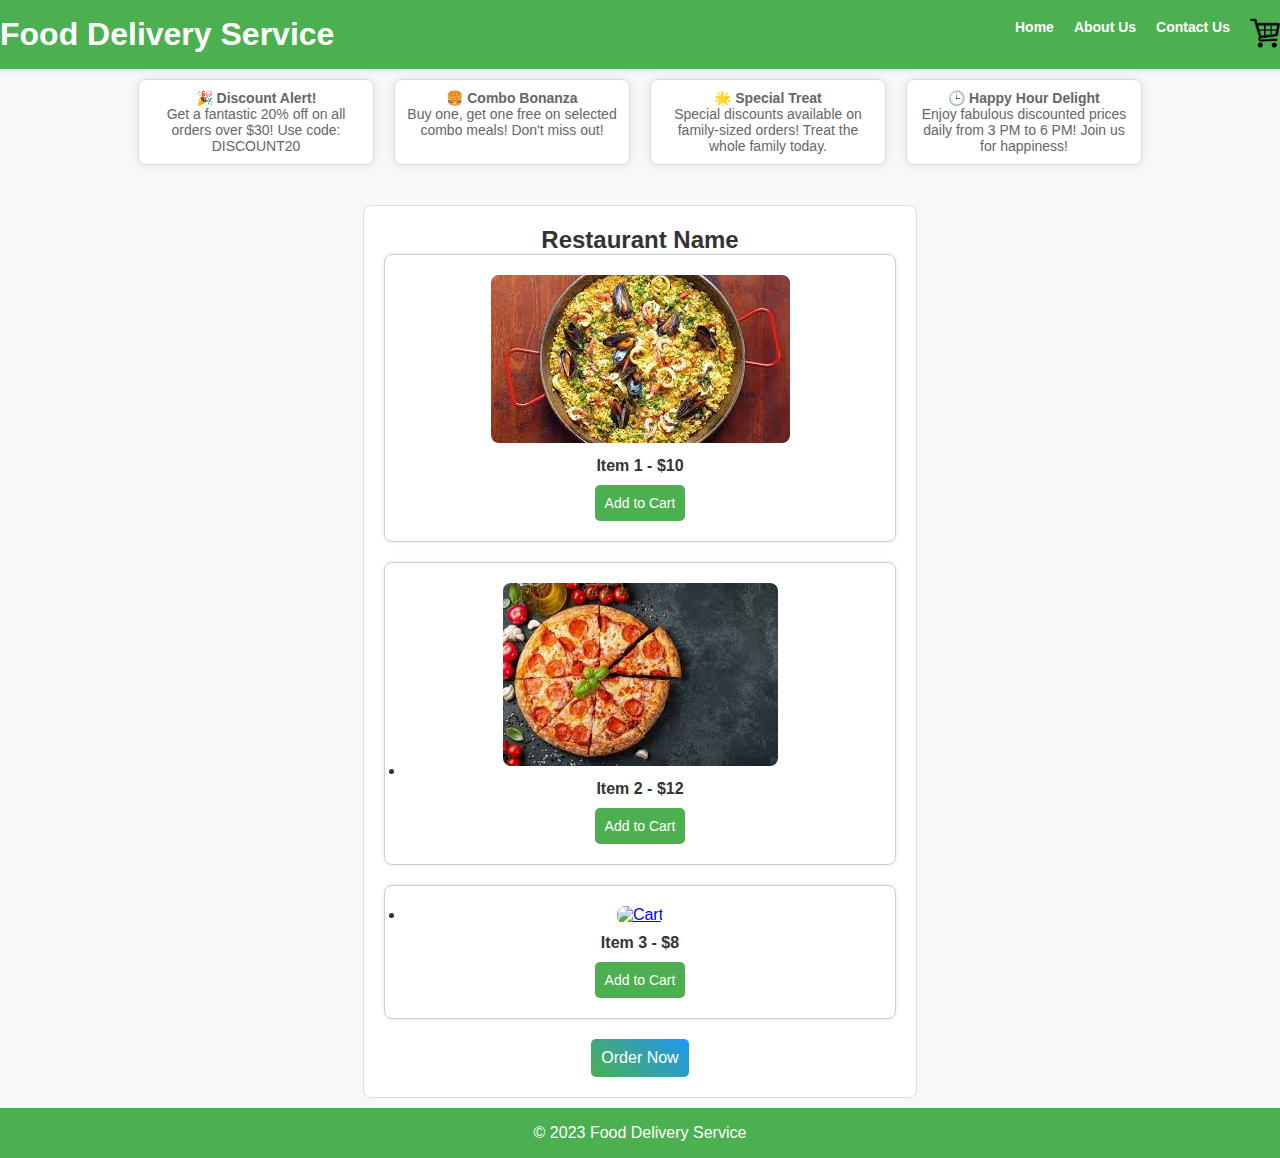
==== index.html @ 12a90baa "Add files via upload" ====
<!DOCTYPE html>
<html lang="en">
<head>
    <meta charset="UTF-8">
    <meta name="viewport" content="width=device-width, initial-scale=1.0">
    <title>Food Delivery</title>
    <link rel="stylesheet" href="styles.css">
    <style>
        /* Reset some default styles */
        body, h1, h2, h3, p {
            margin: 0;
            padding: 0;
        }

        /* Global styles */
        body {
            font-family: Arial, sans-serif;
            background-color: #f8f8f8;
            color: #333;
            margin: 0;
            padding: 0;
            display: flex;
            flex-direction: column;
            align-items: center;
            min-height: 100vh;
        }

        header {
            background-color: #4caf50;
            color: #fff;
            padding: 1em;
            width: 100%;
            box-shadow: 0 2px 4px rgba(0, 0, 0, 0.1);
            display: flex;
            justify-content: space-between;
            align-items: center;
        }

        nav ul {
            list-style: none;
            margin: 0;
            padding: 0;
            display: flex;
        }

        nav ul li {
            margin-right: 20px;
        }

        nav ul li:last-child {
            margin-right: 0;
        }

        nav a {
            text-decoration: none;
            color: #fff;
            font-weight: bold;
            font-size: 14px;
        }

        nav img {
            width: 30px;
            height: auto;
            cursor: pointer;
        }

        .main-section {
            display: flex;
            flex-direction: column;
            align-items: center;
        }

        .content-container {
            display: flex;
            flex-wrap: wrap;
            justify-content: space-around;
            width: 80%;
        }

        .offers {
            overflow-x: auto;
            display: flex;
            flex-wrap: wrap;
            justify-content: space-around;
            width: 100%;
            margin-bottom: 20px;
        }

        .offer-item {
            border: 1px solid #ddd;
            margin: 10px;
            padding: 10px;
            background-color: #fff;
            border-radius: 8px;
            width: 45%;
            box-shadow: 0 0 10px rgba(0, 0, 0, 0.1);
            text-align: center;
        }

        .restaurant {
            border: 1px solid #ddd;
            margin: 10px;
            padding: 20px;
            background-color: #fff;
            border-radius: 8px;
            width: 50%;
            text-align: center;
        }

        .menu-item {
            margin-bottom: 20px;
            text-align: center;
        }

        .menu-item img {
            max-width: 100%;
            border-radius: 8px;
            margin-bottom: 10px;
        }

        .add-to-cart {
            background-color: #4caf50;
            color: white;
            padding: 10px;
            border: none;
            border-radius: 5px;
            cursor: pointer;
            transition: background 0.3s ease-in-out;
        }

        .add-to-cart:hover {
            background-color: #45a049;
        }

        .order-btn {
            background: linear-gradient(45deg, #4caf50, #2196f3);
            color: white;
            padding: 10px;
            border: none;
            border-radius: 5px;
            cursor: pointer;
            transition: background 0.3s ease-in-out;
        }

        .order-btn:hover {
            background: linear-gradient(45deg, #2196f3, #4caf50);
        }

        footer {
            background-color: #4caf50;
            color: #fff;
            text-align: center;
            padding: 1em;
            width: 100%;
            margin-top: auto;
        }
    </style>
</head>
<body>
    <header>
        <h1>Food Delivery Service</h1>
        <nav>
            <ul>
                <li><a href="index.html">Home</a></li>
                <li><a href="about.html">About Us</a></li>
                <li><a href="contact.html">Contact Us</a></li>
                <li><a href="cart.html"><img src="Cart.png" alt="Cart"></a></li>
            </ul>
        </nav>
    </header>

    <section class="main-section">
        <div class="content-container">
            <div class="offers">
                <div class="offer-item">
                    <h3>🎉 Discount Alert!</h3>
                    <p>Get a fantastic 20% off on all orders over $30! Use code: DISCOUNT20</p>
                </div>
                <div class="offer-item">
                    <h3>🍔 Combo Bonanza</h3>
                    <p>Buy one, get one free on selected combo meals! Don't miss out!</p>
                </div>
                <div class="offer-item">
                    <h3>🌟 Special Treat</h3>
                    <p>Special discounts available on family-sized orders! Treat the whole family today.</p>
                </div>
                <div class="offer-item">
                    <h3>🕒 Happy Hour Delight</h3>
                    <p>Enjoy fabulous discounted prices daily from 3 PM to 6 PM! Join us for happiness!</p>
                </div>
            </div>

            <div class="restaurant">
                <h2>Restaurant Name</h2>
                <div class="menu-item">
                    <img src="download.jpg" alt="Item 1 Image">
                    <p>Item 1 - $10</p>
                    <button class="add-to-cart" data-item="Item 1" data-price="10">Add to Cart</button>
                </div>
                <div class="menu-item">
                    <li><a href="Pizza restaurent.html"><img src="Pizza.jpeg" alt="Cart"></a></li>
                    <p>Item 2 - $12</p>
                    <button class="add-to-cart" data-item="Item 2" data-price="12">Add to Cart</button>
                </div>
                <div class="menu-item">
                    <li><a href="Ramen restaurent.html"><img src="Ramen.jpeg" alt="Cart"></a></li>
                    <p>Item 3 - $8</p>
                    <button class="add-to-cart" data-item="Item 3" data-price="8">Add to Cart</button>
                </div>
                <!-- Add more menu items as needed -->
                <button class="order-btn">Order Now</button>
            </div>
        </div>
    </section>

    <footer>
        <p>&copy; 2023 Food Delivery Service</p>
    </footer>

    <script src="script.js"></script>
</body>
</html>
---- styles.css ----
/* styles.css */

body {
    font-family: 'Arial', sans-serif;
    margin: 0;
    padding: 0;
    background-color: #f8f8f8;
    color: #333;
    display: flex;
    flex-direction: column;
    align-items: center;
    min-height: 100vh;
}

header {
    background-color: #4caf50;
    color: #fff;
    padding: 1em;
    width: 100%;
    box-shadow: 0 2px 4px rgba(0, 0, 0, 0.1);
    display: flex;
    justify-content: space-between;
    align-items: center;
}

nav {
    display: flex;
    align-items: center;
}

nav ul {
    list-style: none;
    margin: 0;
    padding: 0;
    display: flex;
}

nav ul li {
    margin-right: 20px;
}

nav ul li:last-child {
    margin-right: 0;
}

nav a {
    text-decoration: none;
    color: #fff;
    font-weight: bold;
    font-size: 14px;
}

nav img {
    width: 30px;
    height: auto;
    cursor: pointer;
}

.main-section {
    display: flex;
    flex-direction: column;
    align-items: center;
}

.content-container {
    display: flex;
    flex-wrap: wrap;
    justify-content: space-around;
    width: 80%;
}


.offers {
    display: flex;
    flex-wrap: nowrap;
    overflow-x: auto;
    margin-bottom: 20px;
}

.offer-item {
    flex: 1;
    max-width: 300px;
    margin-right: 20px;
    padding: 20px;
    border-radius: 8px;
    box-shadow: 0 0 5px rgba(0, 0, 0, 0.1);
    background-color: #f9f9f9;
}

.offer-item h3 {
    font-size: 14px;
    color: #666;
}

.offer-item p {
    font-size: 14px;
    color: #666;
}

/* Styling for restaurant section */
.restaurant {
    border: 1px solid #ddd;
    margin: 10px;
    padding: 20px;
    background-color: #fff;
    border-radius: 8px;
    width: 50%;
    text-align: center;
    text-align: center;
}

.order-btn {
    background-color: #4caf50;
    color: white;
    padding: 10px 20px;
    border: none;
    border-radius: 5px;
    cursor: pointer;
    font-size: 16px;
    transition: background-color 0.3s ease;
}

.order-btn:hover {
    background-color: #45a049;
}

/* Styling for menu items */
.menu-item {
    margin-bottom: 20px;
    text-align: center;
    border: 1px solid #ccc;
    border-radius: 8px;
    padding: 20px;
    box-shadow: 0 0 5px rgba(0, 0, 0, 0.1);
}

.menu-item img {
    max-width: 100%;
    border-radius: 8px;
    margin-bottom: 10px;
}

.menu-item p {
    font-weight: bold;
    margin-bottom: 10px;
}

.add-to-cart {
    background-color: #4caf50;
    color: white;
    padding: 10px 20px;
    border: none;
    border-radius: 5px;
    cursor: pointer;
    font-size: 14px;
    transition: background-color 0.3s ease;
}

.add-to-cart:hover {
    background-color: #45a049;
}


.discount-container {
    display: flex;
    justify-content: space-around;
    width: 100%;
    margin-bottom: 20px;
}

.discount-item {
    border: 1px solid #ddd;
    margin: 10px;
    padding: 10px;
    background-color: #fff;
    border-radius: 8px;
    width: 20%;
    box-shadow: 0 0 10px rgba(0, 0, 0, 0.1);
    text-align: center;
}

footer {
    background-color: #4caf50;
    color: #fff;
    text-align: center;
    padding: 1em;
    width: 100%;
    margin-top: auto;
}
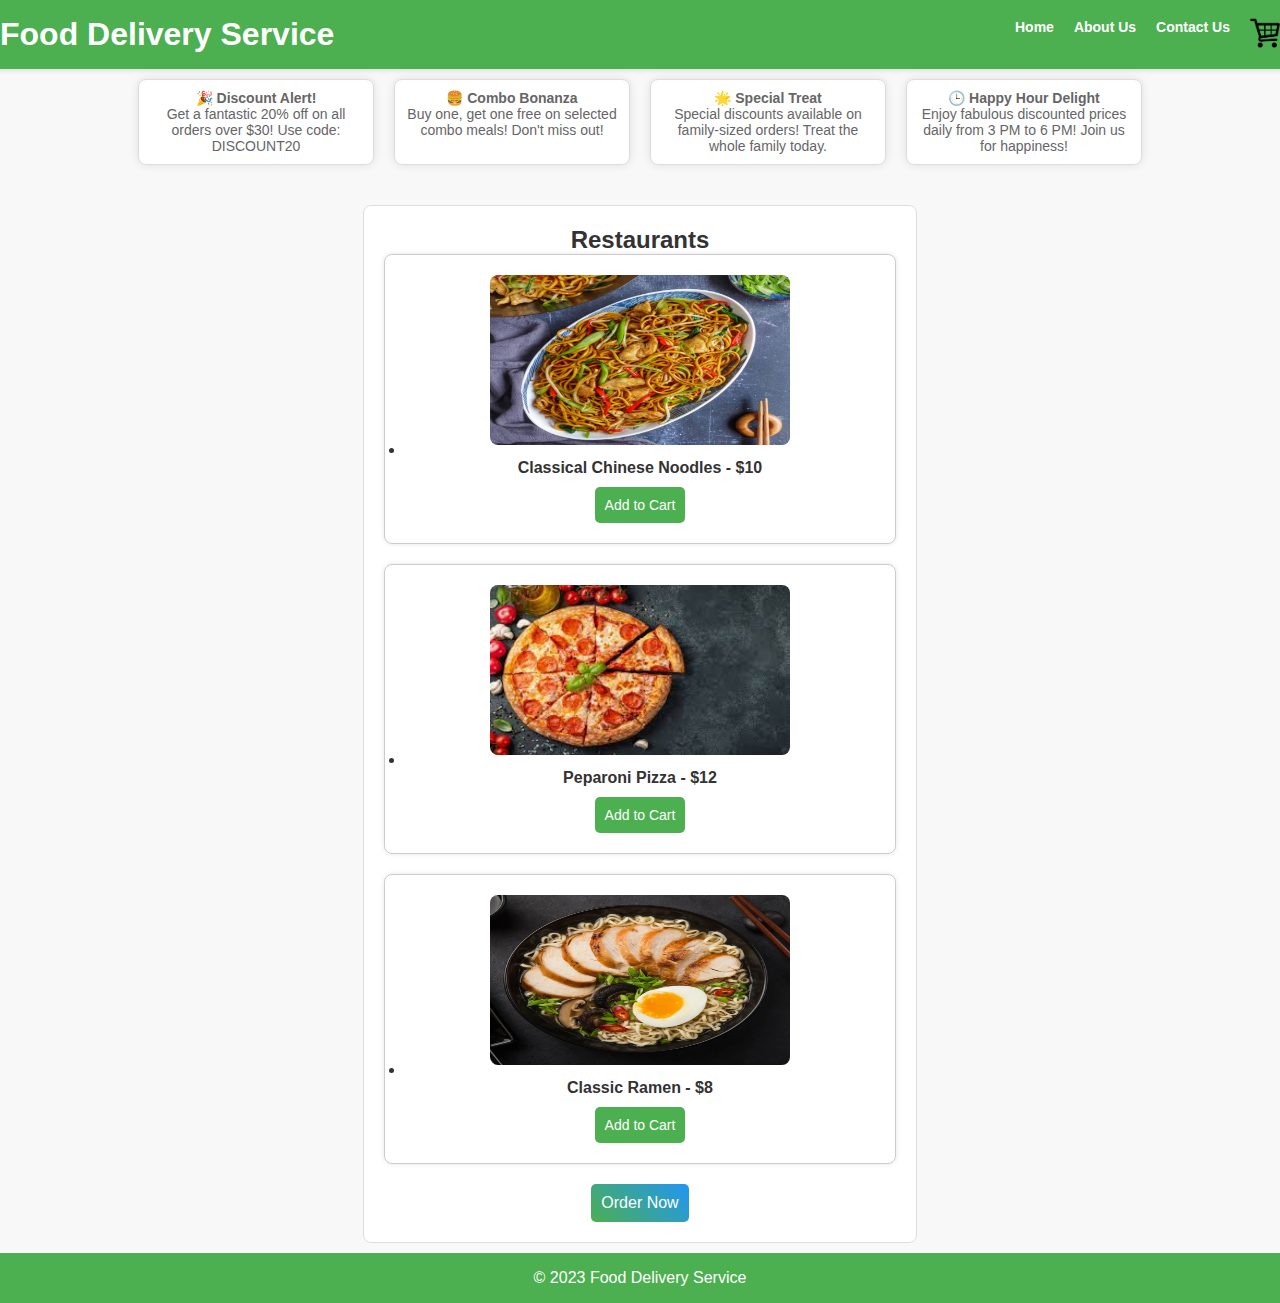
==== commit 179fda16: "Add files via upload" ====
--- a/index.html
+++ b/index.html
@@ -6,13 +6,10 @@
     <title>Food Delivery</title>
     <link rel="stylesheet" href="styles.css">
     <style>
-        /* Reset some default styles */
         body, h1, h2, h3, p {
             margin: 0;
             padding: 0;
         }
-
-        /* Global styles */
         body {
             font-family: Arial, sans-serif;
             background-color: #f8f8f8;
@@ -23,6 +20,10 @@
             flex-direction: column;
             align-items: center;
             min-height: 100vh;
+            background-image: url('background.jpg'); 
+            background-size: cover;
+            background-position: center;
+            background-attachment: fixed;
         }
 
         header {
@@ -191,23 +192,22 @@
             </div>
 
             <div class="restaurant">
-                <h2>Restaurant Name</h2>
+                <h2>Restaurants</h2>
                 <div class="menu-item">
-                    <img src="download.jpg" alt="Item 1 Image">
-                    <p>Item 1 - $10</p>
+                    <li><a href="Chinese Restaurent.html"><img src="Chinese Noodles.jpg" alt="Cart" width="300" height="170"></a></li>
+                    <p>Classical Chinese Noodles - $10</p>
                     <button class="add-to-cart" data-item="Item 1" data-price="10">Add to Cart</button>
                 </div>
                 <div class="menu-item">
-                    <li><a href="Pizza restaurent.html"><img src="Pizza.jpeg" alt="Cart"></a></li>
-                    <p>Item 2 - $12</p>
+                    <li><a href="Pizza restaurent.html"><img src="Pizza.jpeg" alt="Cart" width="300" height="170"></a></li>
+                    <p>Peparoni Pizza - $12</p>
                     <button class="add-to-cart" data-item="Item 2" data-price="12">Add to Cart</button>
                 </div>
                 <div class="menu-item">
-                    <li><a href="Ramen restaurent.html"><img src="Ramen.jpeg" alt="Cart"></a></li>
-                    <p>Item 3 - $8</p>
+                    <li><a href="Ramen restaurent.html"><img src="Ramen.webp" alt="Cart" width="300" height="170"></a></li>
+                    <p>Classic Ramen - $8</p>
                     <button class="add-to-cart" data-item="Item 3" data-price="8">Add to Cart</button>
                 </div>
-                <!-- Add more menu items as needed -->
                 <button class="order-btn">Order Now</button>
             </div>
         </div>
